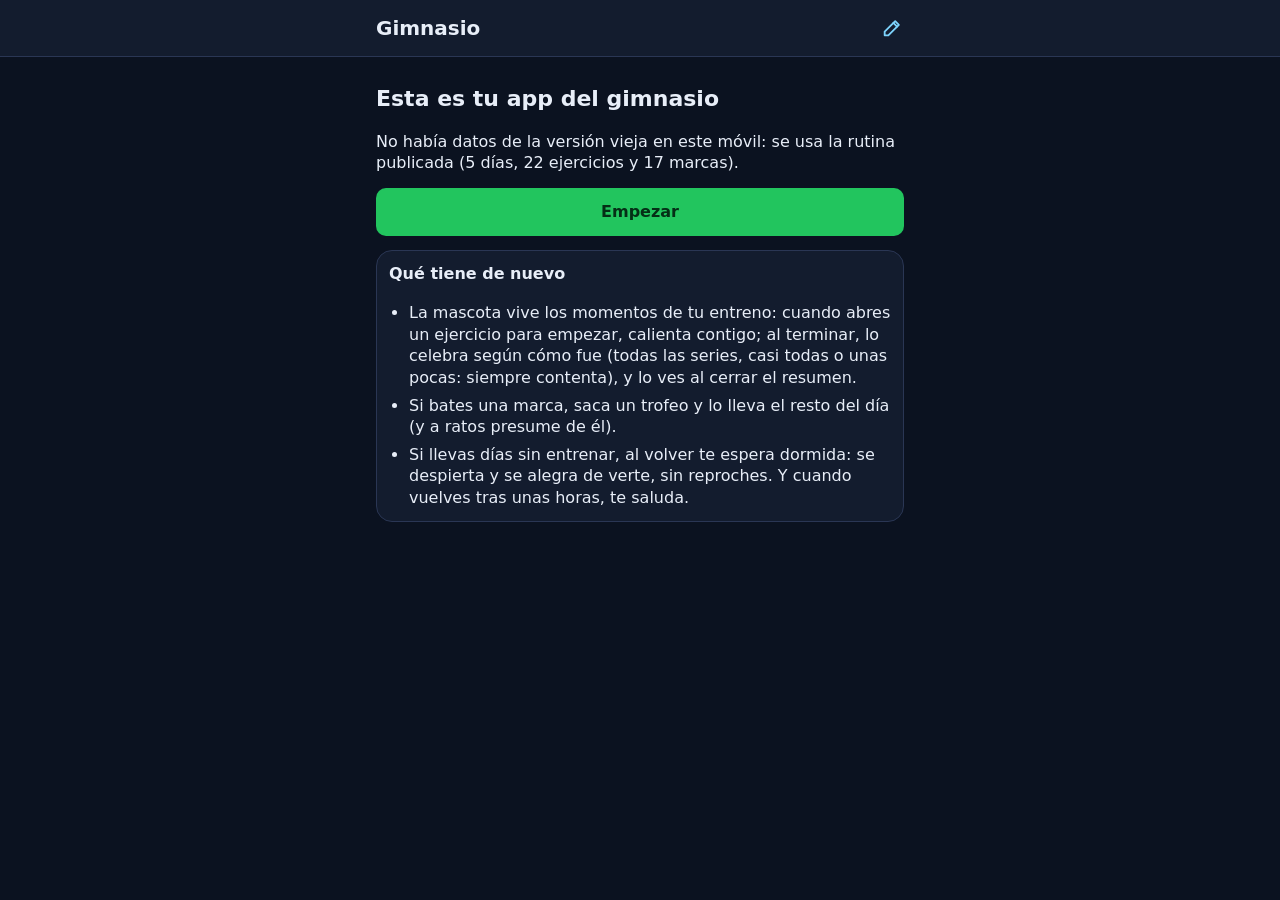
==== index.html @ 32656c00 "1.3.5: los momentos de la sesión, con la mascota (D-135, la 3) Al abrir un ejercicio sin sesión en m" ====
<!doctype html>
<html lang="es">
<head>
  <meta charset="utf-8">
  <meta name="viewport" content="width=device-width, initial-scale=1, viewport-fit=cover">
  <meta http-equiv="Content-Security-Policy" content="default-src 'self'; script-src 'self'; style-src 'self'; img-src 'self' https: data: blob:; media-src 'self' blob:; connect-src 'self' https://*.ts.net; worker-src 'self'; manifest-src 'self'; object-src 'none'; base-uri 'none'; form-action 'none'">
  <meta name="color-scheme" content="light dark">
  <meta name="theme-color" content="#ffffff" media="(prefers-color-scheme: light)">
  <meta name="theme-color" content="#131c2e" media="(prefers-color-scheme: dark)">
  <meta name="description" content="App del gimnasio: apunta series, descansos y marcas.">
  <!-- La misma versión que js/version.js y sw.js: si el HTML y el JavaScript no coinciden, la app no arranca a medias. -->
  <meta name="gym-beta-version" content="1.3.5">
  <link rel="manifest" href="./manifest.json">
  <link rel="icon" href="./icon.svg" type="image/svg+xml">
  <link rel="apple-touch-icon" href="./icon.svg">
  <!-- «?1»: el service worker de la app vieja guardó «styles.css» a secas; la primera vez que se abre esta, aún puede
       mandar él y, con otra dirección, no le da la hoja vieja. No hay que cambiarlo en cada versión. -->
  <link rel="stylesheet" href="./styles.css?1">
  <title>Gym</title>
</head>
<body class="arrancando">
  <header class="cabecera" id="cabecera">
    <div class="cabecera-fila">
      <p class="marca"><span class="marca-nombre">Gimnasio</span></p>
      <!-- El lápiz: apuntar un fallo o una idea desde cualquier pantalla (antes, «BETA»; el id se queda). -->
      <button type="button" class="boton-apuntar" id="boton-beta" aria-label="Apuntar un fallo o una idea" title="Apuntar un fallo o una idea">
        <svg class="icono" viewBox="0 0 24 24" width="22" height="22" fill="none" stroke="currentColor" stroke-width="2" stroke-linecap="round" stroke-linejoin="round" aria-hidden="true" focusable="false"><path d="M4 20h4L19.5 8.5l-4-4L4 16z"/><path d="M13.5 6.5l4 4"/></svg>
      </button>
    </div>
    <div class="fila-dias" id="fila-dias" role="group" aria-label="Días de la rutina" hidden></div>
  </header>

  <main id="pantalla" class="pantalla" tabindex="-1">
    <p class="cargando">Cargando…</p>
  </main>

  <div id="barra-descanso" class="barra-descanso" role="region" aria-label="Descanso" hidden></div>
  <div id="avisos" class="avisos" aria-live="polite"></div>

  <nav id="nav" class="nav" aria-label="Secciones">
    <button type="button" class="nav-boton" data-accion="ir-entreno">
      <svg class="icono" viewBox="0 0 24 24" width="24" height="24" fill="none" stroke="currentColor" stroke-width="2" stroke-linecap="round" stroke-linejoin="round" aria-hidden="true" focusable="false"><path d="M6.5 7.5v9"/><path d="M17.5 7.5v9"/><path d="M3.5 10v4"/><path d="M20.5 10v4"/><path d="M6.5 12h11"/></svg>
      <span>Entreno</span>
    </button>
    <button type="button" class="nav-boton" data-accion="ir-historial">
      <svg class="icono" viewBox="0 0 24 24" width="24" height="24" fill="none" stroke="currentColor" stroke-width="2" stroke-linecap="round" stroke-linejoin="round" aria-hidden="true" focusable="false"><path d="M4 19.5h16"/><path d="M5.5 15.5l4-5 3.5 3 5.5-7"/></svg>
      <span>Historial</span>
    </button>
    <button type="button" class="nav-boton" data-accion="ir-rutina">
      <svg class="icono" viewBox="0 0 24 24" width="24" height="24" fill="none" stroke="currentColor" stroke-width="2" stroke-linecap="round" stroke-linejoin="round" aria-hidden="true" focusable="false"><path d="M4 5.5h16v14H4z"/><path d="M4 10h16"/><path d="M8.5 3v4"/><path d="M15.5 3v4"/></svg>
      <span>Rutina</span>
    </button>
    <button type="button" class="nav-boton" data-accion="ir-ajustes">
      <svg class="icono" viewBox="0 0 24 24" width="24" height="24" fill="none" stroke="currentColor" stroke-width="2" stroke-linecap="round" stroke-linejoin="round" aria-hidden="true" focusable="false"><path d="M4 7h9"/><path d="M17 7h3"/><path d="M4 17h3"/><path d="M11 17h9"/><path d="M15 4.5v5"/><path d="M9 14.5v5"/></svg>
      <span>Ajustes</span>
    </button>
  </nav>

  <div id="capa-fin" class="capa-fin" role="status" hidden></div>
  <div id="anuncios" class="solo-lector" aria-live="polite"></div>
  <noscript><p class="noscript">La app necesita JavaScript.</p></noscript>

  <script src="./js/vigia.js"></script>
  <script type="module" src="./js/app.js"></script>
</body>
</html>
---- styles.css ----
/* Gym Beta · estilos. Tokens con light-dark(): sin data-tema sigue al móvil; app.js fija data-tema con el tema
   que resulta (claro u oscuro). Contrastes medidos con la fórmula WCAG (ver la especificación). */

:root {
  color-scheme: light dark;
  --fondo: light-dark(#f5f7fb, #0b1220);
  --superficie: light-dark(#ffffff, #131c2e);
  --superficie-2: light-dark(#eef2f8, #1b2640);
  --borde: light-dark(#d5dce8, #2a3654);
  --borde-campo: light-dark(#7b879b, #6b7a99);
  --texto: light-dark(#0f172a, #e8eef8);
  --texto-2: light-dark(#475569, #a9b6ca);
  --acento: light-dark(#15803d, #22c55e);
  --sobre-acento: light-dark(#ffffff, #052e16);
  --acento-texto: light-dark(#15803d, #4ade80);
  --info: light-dark(#0369a1, #7dd3fc);
  --seleccion: light-dark(#dbeafe, #1d3b5c);
  --cuenta: light-dark(#b45309, #fbbf24);
  --aviso-fondo: light-dark(#fef3c7, #3a2a07);
  --aviso-texto: light-dark(#78350f, #fde68a);
  --peligro: light-dark(#b91c1c, #f87171);
  --peligro-fondo: light-dark(#fee2e2, #3b1219);
  --peligro-zona-texto: light-dark(#991b1b, #fecaca);
  --peligro-solido: #b91c1c;
  --hecho: light-dark(#166534, #86efac);
  --hecho-fondo: light-dark(#dcfce7, #10291b);
  --fin-fondo: #22c55e;
  --fin-texto: #052e16;
  --grafica-serie: light-dark(#2a78d6, #3987e5);
  --grafica-rejilla: light-dark(#e3e8f0, #26324a);
  --tostada-fondo: light-dark(#1e293b, #e8eef8);
  --tostada-texto: light-dark(#f8fafc, #0f172a);
  --tostada-accion: light-dark(#86efac, #166534);
  --alto-nav: 64px;
  --alto-barra: 66px;
  --alto-cabecera: 112px;
  --margen: 16px;
  --sombra: none;
}

[data-tema="claro"] { color-scheme: light; --sombra: 0 1px 2px rgb(15 23 42 / .08); }
[data-tema="oscuro"] { color-scheme: dark; }

*, *::before, *::after { box-sizing: border-box; }
[hidden] { display: none !important; }

html { -webkit-text-size-adjust: 100%; text-size-adjust: 100%; }

body {
  margin: 0;
  min-height: 100dvh;
  background: var(--fondo);
  color: var(--texto);
  font: 16px/1.35 system-ui, -apple-system, "Segoe UI", Roboto, "Noto Sans", sans-serif;
  padding-bottom: calc(var(--alto-nav) + env(safe-area-inset-bottom) + 24px);
  -webkit-tap-highlight-color: transparent;
}
body.con-descanso { padding-bottom: calc(var(--alto-nav) + var(--alto-barra) + env(safe-area-inset-bottom) + 24px); }
body.con-hoja { overflow: hidden; }
body.arrancando { padding-bottom: 24px; }
body.arrancando .nav, body.arrancando .fila-dias { display: none; }

button, input, textarea, select { font: inherit; color: inherit; }
button { cursor: pointer; touch-action: manipulation; }
:focus-visible { outline: 3px solid var(--info); outline-offset: 2px; }
.icono { flex: none; }
a { color: var(--info); }

.solo-lector {
  position: absolute; width: 1px; height: 1px; overflow: hidden;
  clip: rect(0 0 0 0); clip-path: inset(50%); white-space: nowrap;
}
.oculto { display: none; }

/* --- Cabecera --- */

.cabecera {
  position: sticky; top: 0; z-index: 20;
  background: var(--superficie);
  border-bottom: 1px solid var(--borde);
  padding-top: env(safe-area-inset-top);
}
.cabecera-fila {
  height: 56px; max-width: 560px; margin: 0 auto; padding: 0 var(--margen);
  display: flex; align-items: center; justify-content: space-between; gap: 8px;
}
.marca { margin: 0; display: flex; align-items: center; gap: 8px; font-size: 20px; font-weight: 700; min-width: 0; }
/* El lápiz de arriba (antes, «BETA»): apuntar un fallo o una idea desde cualquier pantalla. Se ve pequeño, pero se
   toca en 48 × 48 px, pegado al borde derecho como iba el enlace a la versión vieja. */
.boton-apuntar {
  display: inline-flex; align-items: center; justify-content: center; flex: none; width: 48px; height: 48px; margin-right: -12px;
  padding: 0; border: 0; border-radius: 12px; background: none; color: var(--info); cursor: pointer;
}
.fila-dias {
  height: 56px; max-width: 560px; margin: 0 auto; padding: 4px var(--margen);
  display: flex; gap: 8px; overflow-x: auto; overscroll-behavior-x: contain;
  scroll-snap-type: x proximity; scrollbar-width: none;
}
.fila-dias::-webkit-scrollbar { display: none; }
.pestana {
  position: relative; flex: 1 0 auto; min-width: 64px; max-width: 132px; height: 48px; padding: 0 10px;
  scroll-snap-align: center;
  display: flex; flex-direction: column; align-items: center; justify-content: center; gap: 1px;
  border: 2px solid transparent; border-radius: 10px; background: var(--superficie-2); color: var(--texto);
}
.pestana-dia { font-size: 12px; font-weight: 600; color: var(--texto-2); line-height: 1.1; }
.pestana.es-hoy .pestana-dia { color: var(--hecho); font-weight: 800; }
.pestana-titulo { font-size: 14px; font-weight: 700; line-height: 1.2; max-width: 100%; overflow: hidden; text-overflow: ellipsis; white-space: nowrap; }
.pestana.elegida { background: var(--seleccion); border-color: var(--info); }
.pestana-punto { position: absolute; top: 5px; right: 6px; width: 8px; height: 8px; border-radius: 50%; background: var(--acento); }

/* --- Pantalla --- */

.pantalla { display: block; max-width: 560px; margin: 0 auto; padding: 12px var(--margen) 16px; outline: none; }
.cargando { color: var(--texto-2); }
.noscript { max-width: 560px; margin: 16px auto; padding: 0 16px; }
.titulo-pantalla { font-size: 22px; font-weight: 700; margin: 8px 0 4px; line-height: 1.25; overflow-wrap: anywhere; }
.subtitulo-pantalla { margin: 0 0 12px; color: var(--texto-2); font-size: 14px; }
.ayuda { margin: 0; font-size: 13px; color: var(--texto-2); }
.estado-bien { display: inline-flex; align-items: center; gap: 4px; color: var(--hecho); font-weight: 600; }
.linea-dato { margin: 0; font-size: 15px; }
.aviso-texto-fuerte { color: var(--aviso-texto); background: var(--aviso-fondo); padding: 8px 10px; border-radius: 10px; }

@media (max-width: 379px) {
  :root { --margen: 12px; }
}

/* --- Botones --- */

.boton {
  display: inline-flex; align-items: center; justify-content: center; gap: 8px;
  min-height: 48px; padding: 0 16px; border-radius: 10px; border: 1px solid transparent;
  font-weight: 700; text-align: center; line-height: 1.2; text-decoration: none;
}
.boton-principal { background: var(--acento); color: var(--sobre-acento); }
.boton-secundario { background: var(--superficie-2); color: var(--texto); border-color: var(--borde-campo); }
.boton-peligro { background: var(--peligro-solido); color: #ffffff; }
.boton-peligro-suave { background: transparent; color: var(--peligro); border-color: var(--peligro); }
.boton-ancho { width: 100%; }
.boton-corto { padding: 0 14px; }
.boton:disabled, .boton-icono:disabled, .boton-barra:disabled, .fila:disabled { opacity: .5; cursor: not-allowed; }
.boton-icono {
  width: 48px; height: 48px; flex: none; display: inline-grid; place-items: center; padding: 0;
  border: 0; border-radius: 10px; background: transparent; color: var(--texto);
}
.enlace-boton {
  display: inline-flex; align-items: center; gap: 6px; min-height: 48px; padding: 0 8px;
  background: none; border: 0; border-radius: 10px; color: var(--info); font-weight: 600; text-decoration: none;
}
.enlace-peligro { color: var(--peligro); }
.boton-volver {
  display: inline-flex; align-items: center; gap: 6px; min-height: 48px; padding: 0 8px; margin-left: -8px;
  background: none; border: 0; border-radius: 10px; color: var(--info); font-weight: 600;
}
.separador { height: 1px; background: var(--borde); margin: 8px 0; }

/* --- Banners y tarjetas --- */

.banners { display: flex; flex-direction: column; gap: 8px; margin-bottom: 8px; }
.banner {
  background: var(--superficie); border: 1px solid var(--borde); border-radius: 16px; padding: 12px;
  box-shadow: var(--sombra);
}
.banner-fila { display: flex; gap: 8px; align-items: flex-start; }
.banner-icono { margin-top: 1px; color: var(--info); }
.banner-texto { margin: 0; font-weight: 600; }
.banner-botones { display: flex; flex-wrap: wrap; gap: 8px; margin-top: 10px; }
.banner-botones .boton { flex: 1 1 auto; }
.banner-aviso { background: var(--aviso-fondo); color: var(--aviso-texto); border-color: transparent; }
.banner-aviso .banner-icono { color: var(--aviso-texto); }
.banner-aviso .boton-secundario { background: transparent; color: var(--aviso-texto); border-color: currentColor; }
.banner-hecho { background: var(--hecho-fondo); color: var(--hecho); border-color: transparent; }
.banner-hecho .banner-icono { color: var(--hecho); }
.banner-hecho .boton-secundario { background: transparent; color: var(--hecho); border-color: currentColor; }

.tarjeta {
  background: var(--superficie); border: 1px solid var(--borde); border-radius: 16px; padding: 12px;
  box-shadow: var(--sombra); margin-bottom: 16px;
}
.tarjeta-titulo { font-size: 16px; font-weight: 700; margin: 0 0 8px; }
.tarjeta-destacada {
  background: var(--hecho-fondo); color: var(--hecho); border-radius: 16px; padding: 12px; margin: 8px 0;
  display: flex; flex-direction: column; gap: 8px;
}
.tarjeta-destacada-texto { margin: 0; font-weight: 700; font-size: 17px; }
.vacio { background: var(--superficie); border: 1px dashed var(--borde-campo); border-radius: 16px; padding: 16px; display: flex; flex-direction: column; gap: 12px; }
.vacio p { margin: 0; color: var(--texto-2); }

/* --- Entreno --- */

.resumen-dia { margin-bottom: 4px; }
.titulo-dia { font-size: 22px; font-weight: 700; margin: 4px 0 0; line-height: 1.25; overflow-wrap: anywhere; }
.titulo-dia-fila { display: flex; align-items: center; justify-content: space-between; gap: 8px; }
.enlace-corto { flex: none; font-size: 14px; }
.linea-dia-fija { margin: 0; color: var(--texto-2); font-size: 15px; }
.linea-dia {
  display: flex; align-items: center; justify-content: space-between; gap: 8px; width: 100%; min-height: 48px;
  padding: 0; background: none; border: 0; color: var(--texto-2); font-size: 15px; text-align: left;
}
.linea-dia .icono { color: var(--info); }
.linea-dia-texto { min-width: 0; }
.progreso { height: 6px; border-radius: 3px; background: var(--superficie-2); overflow: hidden; margin-bottom: 8px; }
.progreso-barra { display: block; height: 100%; width: 0; background: var(--acento); border-radius: 3px; }
.ayuda-serie {
  display: flex; gap: 8px; align-items: flex-start; margin: 0 0 8px; padding: 10px 12px; border-radius: 12px;
  background: var(--seleccion); color: var(--texto); font-size: 14px;
}
.ayuda-serie .icono { color: var(--info); }

.lista-ej { list-style: none; margin: 0; padding: 0; display: flex; flex-direction: column; gap: 8px; }
.ej {
  background: var(--superficie); border: 1px solid var(--borde); border-radius: 16px; box-shadow: var(--sombra);
  scroll-margin-top: calc(var(--alto-cabecera-real, var(--alto-cabecera)) + 8px);
  scroll-margin-bottom: calc(var(--alto-nav) + var(--alto-barra) + 16px);
}
.ej.abierto { border: 2px solid var(--info); }
/* Superset (D-120) en Entreno: los dos, en la misma tarjeta, siempre (en reposo o haciéndolos): el replegado
   como una fila normal y el que se está haciendo, con sus controles, dentro de la misma tarjeta, uno debajo
   del otro y el descanso corto como separador. Así nunca se ve como dos ejercicios sueltos. */
.ej-superset-etiqueta {
  margin: 0; padding: 8px 12px 0; display: flex; align-items: center; gap: 4px;
  font-size: 12px; font-weight: 700; color: var(--info); text-transform: uppercase; letter-spacing: .02em;
}
.ej-superset-etiqueta .icono { flex: none; }
.ej-superset-separador {
  margin: 0; padding: 2px 12px; display: flex; align-items: center; gap: 8px;
  font-size: 12px; font-weight: 600; color: var(--texto-2); white-space: nowrap;
}
.ej-superset-separador::before, .ej-superset-separador::after { content: ""; flex: 1; height: 1px; background: var(--borde); }
/* Entre los enlaces de abajo (Editar…) del que esté abierto y el separador del superset no van dos rayas: la
   de los enlaces se quita (la del separador ya marca el corte). */
.ej-superset-miembro .ej-enlaces { border-top: 0; padding-top: 0; }
.ej-fila {
  display: flex; align-items: center; gap: 12px; width: 100%; min-height: 72px; padding: 8px 12px 8px 8px;
  background: none; border: 0; border-radius: 16px; text-align: left;
}
.ej-textos { flex: 1; min-width: 0; display: flex; flex-direction: column; gap: 2px; }
.ej-nombre {
  font-size: 16px; font-weight: 600; line-height: 1.25; overflow-wrap: anywhere;
  display: -webkit-box; -webkit-box-orient: vertical; -webkit-line-clamp: 2; line-clamp: 2; overflow: hidden;
}
.ej-nombre-completo { display: block; -webkit-line-clamp: unset; line-clamp: none; overflow: visible; }
.ej-datos { font-size: 14px; color: var(--texto-2); overflow-wrap: anywhere; }
.dato-icono { display: inline-flex; align-items: center; gap: 3px; white-space: nowrap; }
.dato-icono .icono { flex: none; opacity: .9; }
.ej-estado {
  flex: none; min-width: 44px; display: inline-flex; align-items: center; justify-content: flex-end; gap: 2px;
  font-size: 14px; font-weight: 700; color: var(--texto-2); font-variant-numeric: tabular-nums;
}
.ej-estado-hecho { color: var(--hecho); }
.ej-estado-despues { color: var(--cuenta); }
.ej.hecho:not(.abierto) .ej-datos { color: var(--hecho); }

.ej-cabecera { display: flex; align-items: flex-start; gap: 10px; padding: 8px 10px 0 8px; }
.ej-foto { flex: none; padding: 0; border: 0; background: none; border-radius: 12px; display: block; }
.ej-cabecera-texto {
  flex: 1; min-width: 0; min-height: 72px; padding: 2px 0; display: flex; flex-direction: column; justify-content: center; gap: 2px;
  background: none; border: 0; text-align: left; border-radius: 10px;
}
.ej-cabecera .ej-estado { min-height: 48px; }
.ej-cuerpo { padding: 8px 8px 8px; display: flex; flex-direction: column; gap: 10px; }
.ej-notas { margin: 0; display: flex; gap: 6px; align-items: flex-start; font-size: 14px; color: var(--texto); background: var(--superficie-2); padding: 8px 10px; border-radius: 10px; }
.ej-notas .icono { color: var(--texto-2); margin-top: 1px; }
.ultima-vez { margin: 0; font-size: 14px; color: var(--texto-2); padding: 0 2px; font-variant-numeric: tabular-nums; }
.sugerencia { background: var(--seleccion); border-radius: 12px; padding: 8px 8px 8px 12px; }
.sugerencia-fila { display: flex; align-items: center; justify-content: space-between; gap: 8px; }
.sugerencia-texto { margin: 0; font-weight: 700; }
.sugerencia-porque { margin: 2px 0 0; font-size: 13px; color: var(--texto); }
.series-hechas { display: flex; flex-wrap: wrap; gap: 8px; }
.pastilla-serie {
  min-height: 48px; padding: 0 14px 0 10px; display: inline-flex; align-items: center; gap: 4px;
  border: 1px solid var(--borde-campo); border-radius: 999px; background: var(--superficie-2);
  font-weight: 700; font-variant-numeric: tabular-nums;
}
.pastilla-serie .icono { color: var(--hecho); }
.serie-actual { display: flex; flex-direction: column; gap: 8px; }
.serie-cabecera { display: flex; align-items: center; justify-content: space-between; gap: 8px; }
.serie-numero { margin: 0; font-size: 14px; font-weight: 600; padding: 0 2px; }
.boton-descanso { min-height: 48px; padding: 0 12px; gap: 6px; font-size: 14px; font-variant-numeric: tabular-nums; }
/* Peso y repeticiones lado a lado también a 360 px (así el ✓ queda más arriba); solo por debajo de 340 px, uno sobre otro. */
.controles { display: grid; grid-template-columns: repeat(auto-fit, minmax(150px, 1fr)); gap: 8px 8px; }
.controles-hoja { gap: 12px; }
.control { display: flex; flex-direction: column; gap: 4px; min-width: 0; }
.control-rotulo { font-size: 14px; font-weight: 600; color: var(--texto-2); }
.control-fila { display: flex; align-items: stretch; gap: 4px; }
.boton-paso {
  flex: none; width: 48px; height: 56px; padding: 0; display: grid; place-items: center;
  border: 1px solid var(--borde-campo); border-radius: 10px; background: var(--superficie-2); color: var(--texto);
  font-weight: 700; font-size: 14px; white-space: nowrap;
}
.boton-paso-texto { width: 60px; font-size: 14px; }
.formulario .control-rotulo { color: var(--texto); font-weight: 700; }
.control-valor {
  flex: 1; min-width: 50px; height: 56px; display: flex; flex-direction: column; align-items: center; justify-content: center;
  border: 1px solid var(--borde-campo); border-radius: 10px; background: var(--superficie); overflow: hidden; cursor: text;
}
.control-valor:focus-within { outline: 3px solid var(--info); outline-offset: 1px; }
.control-campo {
  width: 100%; height: 30px; padding: 0 2px; border: 0; background: transparent; outline: none;
  font-size: 24px; font-weight: 700; text-align: center; font-variant-numeric: tabular-nums;
}
.control-unidad { font-size: 12px; color: var(--texto-2); line-height: 1; }
.control-valor:has(.falta) { border-color: var(--cuenta); border-width: 2px; }
.control-valor:has([aria-invalid="true"]) { border-color: var(--peligro); border-width: 2px; }
.control-error { margin: 0; font-size: 13px; color: var(--peligro); font-weight: 600; }
.control-error:empty { display: none; }
.control-aviso { color: var(--cuenta); }
.boton-hecha {
  width: 100%; min-height: 56px; font-size: 17px; background: var(--acento); color: var(--sobre-acento);
  scroll-margin-top: calc(var(--alto-cabecera-real, var(--alto-cabecera)) + 8px);
  scroll-margin-bottom: calc(var(--alto-nav) + env(safe-area-inset-bottom) + 16px);
}
body.con-descanso .boton-hecha { scroll-margin-bottom: calc(var(--alto-nav) + var(--alto-barra) + env(safe-area-inset-bottom) + 16px); }
/* Recién marcada una serie: un momento sin poder tocarse (un doble toque no apunta dos), y se nota. */
.boton-hecha.recien { opacity: .55; pointer-events: none; }
.hecha-texto { font-variant-numeric: tabular-nums; }
/* Los enlaces, separados del ✓ (un toque un poco bajo no cae en «Hacer después»). */
.ej-enlaces { display: flex; flex-wrap: nowrap; gap: 0 8px; justify-content: space-between; margin-top: 12px; padding-top: 4px; border-top: 1px solid var(--borde); }
@media (max-width: 400px) {
  .control-fila { gap: 2px; }
  .control-campo { font-size: 21px; }
  .ej-enlaces .enlace-boton { padding: 0 4px; font-size: 14px; }
  .ej-enlaces .icono { display: none; }
}
@media (max-width: 339px) {
  .controles { grid-template-columns: 1fr; }
}
.final-lista { display: flex; flex-direction: column; align-items: center; gap: 8px; margin-top: 16px; }

/* --- Barra de descanso y capa --- */

/* Barra de descanso de una sola fila: la cuenta (con lo que toca debajo) y cuatro botones de 48 px. */
.barra-descanso {
  position: fixed; left: 0; right: 0; z-index: 25;
  bottom: calc(var(--alto-nav) + env(safe-area-inset-bottom));
  min-height: var(--alto-barra); padding: 8px var(--margen);
  background: var(--superficie); border-top: 1px solid var(--borde);
  box-shadow: 0 -4px 12px rgb(0 0 0 / .14);
}
.barra-descanso > * { max-width: 560px; margin-left: auto; margin-right: auto; }
.barra-fila { display: flex; align-items: center; gap: 10px; }
.barra-izq { flex: 1; min-width: 0; display: flex; flex-direction: column; gap: 2px; }
.barra-cuenta {
  font-size: 32px; font-weight: 700; line-height: 1;
  font-variant-numeric: tabular-nums; color: var(--cuenta); white-space: nowrap;
}
.barra-texto { font-size: 13px; line-height: 1.25; color: var(--texto-2); white-space: nowrap; overflow: hidden; text-overflow: ellipsis; display: block; }
.barra-texto-interior { display: inline-block; }
/* Si no cabe, como en un reproductor antiguo: una pausa, un paseo hasta el final en el sentido de la lectura
   (izquierda), otra pausa y, de vuelta al principio, un corte (no una vuelta hacia la derecha, que iría al
   revés de cómo se lee). Con «reducir movimiento» no se mueve: se queda en los puntos suspensivos de siempre. */
@media (prefers-reduced-motion: no-preference) {
  .barra-texto.con-marquesina { text-overflow: clip; }
  .barra-texto.con-marquesina .barra-texto-interior { animation: marquesina-barra 7s linear infinite; }
}
@keyframes marquesina-barra {
  0%, 14% { transform: translateX(0); }
  57% { transform: translateX(calc(-1 * var(--desborde, 0px))); }
  71% { transform: translateX(calc(-1 * var(--desborde, 0px))); }
  71.1% { transform: translateX(0); }
  100% { transform: translateX(0); }
}
.barra-pausa .barra-cuenta { color: var(--texto-2); }
.barra-final .barra-cuenta { font-size: 22px; line-height: 1.1; color: var(--hecho); }
.barra-final .barra-texto { color: var(--texto); font-weight: 600; }
.barra-botones { flex: none; display: flex; gap: 8px; }
.boton-barra {
  width: 48px; height: 48px; padding: 0; display: grid; place-items: center; border-radius: 10px; border: 1px solid var(--borde-campo);
  background: var(--superficie-2); color: var(--texto); font-weight: 700; font-size: 13px; white-space: nowrap; font-variant-numeric: tabular-nums;
}
.barra-icono { display: grid; place-items: center; }
@media (max-width: 339px) {
  .barra-botones { gap: 4px; }
  .boton-barra { width: 44px; }
}

.capa-fin {
  position: fixed; inset: 0; z-index: 70; padding: 24px;
  display: flex; flex-direction: column; align-items: center; justify-content: center; text-align: center;
  background: var(--fin-fondo); color: var(--fin-texto); cursor: pointer;
}
.capa-titulo { margin: 0; font-size: 40px; font-weight: 800; }
.capa-texto { margin: 8px 0 0; font-size: 20px; font-weight: 700; overflow-wrap: anywhere; }
/* Arriba, lejos del ✓ que queda debajo de la capa. */
.capa-pie { position: absolute; top: calc(env(safe-area-inset-top) + 24px); left: 0; right: 0; margin: 0; font-size: 16px; font-weight: 600; }
/* Al cerrarse sola se vuelve transparente, pero sigue recogiendo los toques un momento. */
.capa-fin.saliendo { opacity: 0; transition: opacity .25s; }
@media (prefers-reduced-motion: no-preference) {
  .capa-fin:not([hidden]) .capa-titulo { animation: latido .8s ease-in-out 3; }
}
@keyframes latido { 50% { transform: scale(1.08); } }

/* --- Navegación inferior --- */

.nav {
  position: fixed; left: 0; right: 0; bottom: 0; z-index: 30;
  height: calc(var(--alto-nav) + env(safe-area-inset-bottom)); padding-bottom: env(safe-area-inset-bottom);
  padding-left: max(0px, calc((100% - 560px) / 2)); padding-right: max(0px, calc((100% - 560px) / 2));
  display: grid; grid-template-columns: repeat(4, 1fr);
  background: var(--superficie); border-top: 1px solid var(--borde);
}
.nav-boton {
  display: flex; flex-direction: column; align-items: center; justify-content: center; gap: 2px;
  min-height: 48px; padding: 0; border: 0; background: none; color: var(--texto-2);
  font-size: 12.5px; font-weight: 600;
}
.nav-boton .icono { padding: 2px 14px; box-sizing: content-box; border-radius: 999px; }
.nav-boton[aria-current="page"] { color: var(--acento-texto); }
.nav-boton[aria-current="page"] .icono { background: var(--hecho-fondo); }

/* --- Avisos breves --- */

.avisos {
  position: fixed; left: 0; right: 0; z-index: 60; pointer-events: none;
  bottom: calc(var(--alto-nav) + env(safe-area-inset-bottom) + 8px);
  display: flex; justify-content: center; padding: 0 12px;
}
/* Con la barra de descanso a la vista, los avisos van arriba, bajo la cabecera: así el «Deshacer» no cae encima del
   ✓ ni de las filas que se tocan entre series. */
body.con-descanso .avisos { top: calc(var(--alto-cabecera-real, var(--alto-cabecera)) + 8px); bottom: auto; }
body.arrancando .avisos { bottom: 16px; }
body.con-hoja .avisos { top: calc(env(safe-area-inset-top) + 12px); bottom: auto; }
.aviso {
  pointer-events: auto; width: 100%; max-width: 536px; min-height: 48px; padding: 4px 4px 4px 16px;
  display: flex; align-items: center; gap: 8px; border-radius: 12px;
  background: var(--tostada-fondo); color: var(--tostada-texto); box-shadow: 0 6px 18px rgb(0 0 0 / .25);
}
.aviso-texto { margin: 0; flex: 1; padding: 8px 0; font-size: 15px; }
.aviso-accion {
  flex: none; min-height: 48px; padding: 0 14px; border: 0; border-radius: 10px; background: transparent;
  color: var(--tostada-accion); font-weight: 800; text-transform: none;
}
.aviso-cerrar { color: var(--tostada-texto); }
.aviso-error { background: light-dark(#7f1d1d, #fecaca); color: light-dark(#ffffff, #450a0a); }
.aviso-error .aviso-cerrar, .aviso-error .aviso-accion { color: inherit; }

/* --- Hojas --- */

.capa-hoja { position: fixed; inset: 0; z-index: 50; display: flex; flex-direction: column; justify-content: flex-end; }
.hoja-fondo { position: absolute; inset: 0; background: rgb(0 0 0 / .5); }
.hoja {
  position: relative; width: 100%; max-width: 560px; margin: 0 auto; max-height: 85dvh;
  display: flex; flex-direction: column;
  background: var(--superficie); color: var(--texto); border-radius: 24px 24px 0 0;
  padding-bottom: env(safe-area-inset-bottom); box-shadow: 0 -8px 24px rgb(0 0 0 / .25);
}
.hoja-alta { min-height: 60dvh; }
.hoja:focus { outline: none; }
.hoja-cabecera { display: flex; align-items: center; gap: 8px; padding: 8px 8px 0 20px; min-height: 60px; }
.hoja-titulo { flex: 1; margin: 0; font-size: 20px; font-weight: 700; line-height: 1.25; overflow-wrap: anywhere; }
.hoja-cuerpo { flex: 1 1 auto; overflow-y: auto; overscroll-behavior: contain; padding: 8px 20px 16px; }
.hoja-pie { display: flex; gap: 12px; justify-content: space-between; padding: 12px 20px 16px; border-top: 1px solid var(--borde); }
.hoja-pie .boton { flex: 1 1 0; min-width: 0; }
.hoja-texto { margin: 0 0 12px; font-size: 16px; }
.hoja-confirmar .hoja-cuerpo { padding-bottom: 8px; }

.tabla-tiempo { margin: 0 0 12px; }
.fila-tabla { display: flex; justify-content: space-between; gap: 12px; padding: 10px 0; border-bottom: 1px solid var(--borde); }
.fila-tabla dt { color: var(--texto); }
.fila-tabla dd { margin: 0; font-weight: 700; white-space: nowrap; font-variant-numeric: tabular-nums; }
.fila-total { border-bottom: 0; font-size: 18px; }
.fila-total dt { font-weight: 700; }

.resumen-titulo { margin: 0; font-size: 18px; font-weight: 700; }
.resumen-cifras { margin: 4px 0 12px; font-size: 16px; color: var(--texto-2); }
.resumen-marcas { background: var(--hecho-fondo); color: var(--hecho); border-radius: 12px; padding: 8px 12px; margin-bottom: 12px; }
.resumen-rotulo { margin: 0; font-weight: 700; }
.resumen-marcas ul { margin: 4px 0 0; padding-left: 20px; }
.imagen-grande { display: grid; place-items: center; margin-bottom: 8px; }
.mini.mini-200 { width: min(100%, 320px); height: auto; aspect-ratio: 1; font-size: 72px; }

.vista-previa { display: flex; flex-direction: column; gap: 8px; }
.vista-previa-linea { margin: 0; }
.vista-previa-linea.fuerte { font-weight: 700; }
.detalles summary { min-height: 48px; display: flex; align-items: center; cursor: pointer; color: var(--info); font-weight: 600; }
.lista-avisos { margin: 0 0 8px; padding-left: 20px; font-size: 14px; color: var(--texto-2); }
.lista-novedades { margin: 0; padding-left: 20px; display: flex; flex-direction: column; gap: 6px; }

/* --- Miniaturas --- */

.mini {
  position: relative; flex: none; display: grid; place-items: center; overflow: hidden;
  border-radius: 12px; color: #ffffff; font-weight: 700; line-height: 1;
}
.mini-48 { width: 48px; height: 48px; font-size: 20px; }
.mini-56 { width: 56px; height: 56px; font-size: 22px; }
.mini-72 { width: 72px; height: 72px; font-size: 28px; }
.mini-img { position: absolute; inset: 0; width: 100%; height: 100%; object-fit: contain; }
.mini.con-imagen { background: #ffffff; }
.mini.con-imagen .mini-inicial { visibility: hidden; }
[data-tema="oscuro"] .mini-img { filter: brightness(.88); }
.color-0 { background: #475569; }
.color-1 { background: #1d4ed8; }
.color-2 { background: #047857; }
.color-3 { background: #b45309; }
.color-4 { background: #6d28d9; }
.color-5 { background: #be123c; }
.color-6 { background: #0e7490; }
.color-7 { background: #4d7c0f; }

/* --- Listas de filas (Historial, Rutina, Ajustes) --- */

.lista-filas { list-style: none; margin: 0 0 16px; padding: 0; display: flex; flex-direction: column; gap: 8px; }
.fila {
  display: flex; align-items: center; gap: 12px; width: 100%; min-height: 64px; padding: 8px 12px;
  background: var(--superficie); border: 1px solid var(--borde); border-radius: 16px; box-shadow: var(--sombra);
  text-align: left; color: var(--texto);
}
.fila-textos { flex: 1; min-width: 0; display: flex; flex-direction: column; gap: 2px; }
.fila-titulo { font-weight: 600; overflow-wrap: anywhere; }
.fila-datos { font-size: 14px; color: var(--texto-2); overflow-wrap: anywhere; font-variant-numeric: tabular-nums; }
.fila-flecha { color: var(--texto-2); }
.fila-con-orden { display: flex; gap: 8px; align-items: center; }
.fila-con-orden .fila { flex: 1; min-width: 0; }
.botones-orden { display: flex; gap: 8px; flex: none; }
.botones-orden .boton-icono { background: var(--superficie-2); border: 1px solid var(--borde); }

/* Superset (D-120) en el editor de la rutina: una sola tarjeta con los dos, uno debajo del otro a toda la anchura
   de la tarjeta (dos columnas no se leían bien), y el descanso corto como separador entre ellos. Subir/bajar, a su
   derecha, como en las demás filas (desde la 1.1.0; antes iban debajo): la tarjeta queda tan ancha como una fila. */
.fila-superset-grupo { display: flex; gap: 8px; align-items: center; }
.fila-superset-grupo .fila-superset { flex: 1; min-width: 0; }
.fila-superset {
  display: flex; flex-direction: column;
  background: var(--seleccion); border: 1px solid var(--info); border-radius: 16px; overflow: hidden;
}
.fila-superset-etiqueta {
  margin: 0; padding: 8px 12px 0; display: flex; align-items: center; gap: 4px;
  font-size: 12px; font-weight: 700; color: var(--info); text-transform: uppercase; letter-spacing: .02em;
}
.fila-superset-etiqueta .icono { flex: none; }
.fila-superset-fila {
  display: flex; align-items: center; gap: 12px; width: 100%; min-height: 64px; padding: 8px 12px;
  background: none; border: 0; border-radius: 0; text-align: left; color: var(--texto);
}
.fila-superset-separador {
  margin: 0; padding: 2px 12px; display: flex; align-items: center; gap: 8px;
  font-size: 12px; font-weight: 600; color: var(--texto-2); white-space: nowrap;
}
.fila-superset-separador::before, .fila-superset-separador::after { content: ""; flex: 1; height: 1px; background: var(--borde); }
.fila-con-boton {
  display: flex; align-items: center; gap: 8px; padding: 8px 8px 8px 12px; min-height: 64px;
  background: var(--superficie); border: 1px solid var(--borde); border-radius: 16px;
}
.fila-estatica { background: var(--superficie); border: 1px solid var(--borde); border-radius: 16px; }
.fila-enlace {
  display: flex; flex-direction: column; gap: 2px; width: 100%; min-height: 64px; padding: 10px 12px;
  background: none; border: 0; border-radius: 16px; text-align: left; color: var(--texto);
}
.fila-simple { padding: 10px 2px; border-bottom: 1px solid var(--borde); font-size: 14px; }
.lista-simple { list-style: none; margin: 0 0 16px; padding: 0; }
.fila-biblioteca { min-height: 64px; }
.fila-biblioteca:disabled { opacity: 1; background: var(--superficie-2); }
.fila-biblioteca:disabled .fila-datos { color: var(--texto); font-weight: 600; }
.apunte-texto { font-weight: 400; white-space: pre-wrap; }

.selector { display: flex; gap: 8px; padding: 4px; margin: 4px 0 12px; background: var(--superficie-2); border-radius: 12px; }
.selector-opcion {
  flex: 1; min-height: 48px; padding: 0 8px; border: 0; border-radius: 9px; background: transparent;
  color: var(--texto); font-weight: 600;
}
.selector-opcion.activa { background: var(--superficie); color: var(--texto); box-shadow: 0 1px 3px rgb(0 0 0 / .18); outline: 2px solid var(--info); outline-offset: -2px; }
.selector-tipo { margin: 0; }
.selector-tipo .selector-opcion { font-size: 14px; }

/* --- Historial --- */

.cabecera-detalle { margin-bottom: 12px; }
.cabecera-detalle .titulo-pantalla { margin-top: 0; }
.tira { background: var(--superficie); border: 1px solid var(--borde); border-radius: 16px; padding: 10px 12px; margin-bottom: 12px; box-shadow: var(--sombra); }
.tira-titulo { margin: 0 0 6px; font-size: 14px; font-weight: 600; color: var(--texto-2); }
.tira-dias { list-style: none; display: grid; grid-template-columns: repeat(7, 1fr); gap: 4px; margin: 0; padding: 0; }
.tira-dia { display: flex; flex-direction: column; align-items: center; gap: 2px; padding: 4px 0; border-radius: 10px; }
.tira-letra { font-size: 13px; font-weight: 700; color: var(--texto-2); }
.tira-marca { width: 28px; height: 28px; border-radius: 50%; display: grid; place-items: center; background: var(--superficie-2); }
.tira-dia.hecho .tira-marca { background: var(--acento); color: var(--sobre-acento); }
.tira-dia.es-hoy .tira-letra { color: var(--acento-texto); }
.tira-dia.es-hoy { outline: 2px solid var(--info); outline-offset: -2px; }
.tira-racha { margin: 8px 0 0; font-size: 14px; font-weight: 600; }

.datos-fila { display: grid; grid-template-columns: repeat(auto-fit, minmax(100px, 1fr)); gap: 8px; margin-bottom: 12px; }
.dato {
  display: flex; flex-direction: column; gap: 2px; padding: 10px 12px; min-width: 0;
  background: var(--superficie); border: 1px solid var(--borde); border-radius: 16px; box-shadow: var(--sombra);
}
.dato-rotulo { font-size: 13px; color: var(--texto-2); font-weight: 600; }
.dato-valor { font-size: 22px; font-weight: 700; line-height: 1.2; overflow-wrap: anywhere; }
.dato-pie { font-size: 13px; color: var(--texto-2); }
.dato .boton { margin-top: 6px; align-self: stretch; }
@media (max-width: 379px) {
  .dato { padding: 8px 10px; }
  .dato-valor { font-size: 20px; }
}
.zona-borrar { margin-top: 24px; display: flex; flex-direction: column; gap: 12px; }
.seccion-titulo { font-size: 18px; font-weight: 700; margin: 16px 0 8px; }

.grafica-caja { display: flex; flex-direction: column; }
.grafica-detalle { margin: 0 0 4px; min-height: 1.4em; font-size: 14px; color: var(--texto-2); font-variant-numeric: tabular-nums; }
.grafica-detalle strong { color: var(--texto); }
.grafica { display: block; width: 100%; height: auto; overflow: visible; }
.grafica-rejilla { stroke: var(--grafica-rejilla); stroke-width: 1; }
.grafica-eje { fill: var(--texto-2); font-size: 13px; font-variant-numeric: tabular-nums; }
.grafica-linea { fill: none; stroke: var(--grafica-serie); stroke-width: 2; stroke-linecap: round; stroke-linejoin: round; }
.grafica-marca { fill: var(--grafica-serie); stroke: var(--superficie); stroke-width: 2; }
.grafica-zona { fill: transparent; }
.grafica-punto { cursor: pointer; outline: none; }
.grafica-punto.elegido .grafica-marca, .grafica-punto:focus-visible .grafica-marca { r: 6px; stroke-width: 3; }
.grafica-punto:focus-visible .grafica-zona { fill: var(--grafica-rejilla); fill-opacity: .5; }
.grafica-valor { fill: var(--texto); font-size: 13px; font-weight: 700; font-variant-numeric: tabular-nums; }

/* --- Rutina y formularios --- */

.formulario { display: flex; flex-direction: column; gap: 0; }
.campo { display: flex; flex-direction: column; gap: 6px; margin-bottom: 16px; }
.campo-rotulo { margin: 0; font-size: 14px; font-weight: 700; color: var(--texto); }
.campo-texto {
  width: 100%; min-height: 48px; padding: 10px 12px; border: 1px solid var(--borde-campo); border-radius: 10px;
  background: var(--superficie); color: var(--texto);
}
.campo-texto[aria-invalid="true"] { border: 2px solid var(--peligro); }
.campo-area { min-height: 88px; resize: vertical; line-height: 1.4; }
.campo-error { margin: 0; color: var(--peligro); font-size: 13px; font-weight: 600; }
.campo-error:empty { display: none; }
.chips { display: flex; flex-wrap: wrap; gap: 8px; margin-top: 8px; }
.chip {
  min-height: 48px; min-width: 56px; padding: 0 14px; border-radius: 999px; border: 1px solid var(--borde-campo);
  background: var(--superficie-2); color: var(--texto); font-weight: 600; font-variant-numeric: tabular-nums;
}
.semana { display: grid; grid-template-columns: repeat(7, minmax(48px, 1fr)); gap: 8px; }
/* En el móvil, en dos filas (L M X J / V S D): cada botón de 48 px o más. */
@media (max-width: 480px) {
  .semana { grid-template-columns: repeat(4, 1fr); }
}
.semana-dia {
  height: 48px; padding: 0; border: 1px solid var(--borde-campo); border-radius: 10px;
  background: var(--superficie-2); color: var(--texto); font-weight: 700;
}
.semana-dia.activo { background: var(--acento); color: var(--sobre-acento); border-color: var(--acento); }
.mas-opciones { margin-bottom: 16px; }
.mas-opciones summary { min-height: 48px; display: flex; align-items: center; color: var(--info); font-weight: 600; cursor: pointer; }
.nota-pie { margin-top: 4px; }
.solo-peso { display: flex; flex-direction: column; gap: 0; }
.solo-peso > .control { margin-bottom: 16px; }
.formulario > .control { margin-bottom: 16px; }
.crear-ejercicio { margin-top: 8px; }
.lista-biblioteca { margin-top: 4px; }

/* --- Ajustes --- */

.seccion {
  display: flex; flex-direction: column; gap: 8px; margin-bottom: 16px; padding: 12px 16px 16px;
  background: var(--superficie); border: 1px solid var(--borde); border-radius: 16px; box-shadow: var(--sombra);
}
.seccion > .seccion-titulo { margin: 4px 0 4px; }
.fila-interruptor {
  display: flex; align-items: center; justify-content: space-between; gap: 12px; min-height: 56px;
  border-bottom: 1px solid var(--borde);
}
.interruptor-texto { flex: 1; min-height: 56px; display: flex; flex-direction: column; justify-content: center; gap: 2px; cursor: pointer; }
.interruptor-rotulo { font-weight: 600; }
.interruptor {
  appearance: none; -webkit-appearance: none; position: relative; flex: none; width: 52px; height: 32px; margin: 0;
  border-radius: 999px; background: var(--borde-campo); cursor: pointer; transition: background .15s;
}
.interruptor::before {
  content: ""; position: absolute; top: 4px; left: 4px; width: 24px; height: 24px; border-radius: 50%;
  background: #ffffff; transition: transform .15s;
}
.interruptor:checked { background: var(--acento); }
.interruptor:checked::before { transform: translateX(20px); }
[data-tema="oscuro"] .interruptor:checked::before { background: var(--sobre-acento); }
.interruptor:disabled { opacity: .5; }
.estado-permiso { padding: 4px 0 8px; border-bottom: 1px solid var(--borde); }
.opciones { display: flex; flex-direction: column; gap: 8px; }
.opcion {
  display: flex; align-items: center; gap: 12px; min-height: 48px; padding: 0 12px; text-align: left;
  border: 1px solid var(--borde-campo); border-radius: 10px; background: var(--superficie); color: var(--texto);
}
.opcion-marca { flex: none; width: 20px; height: 20px; border-radius: 50%; border: 2px solid var(--borde-campo); }
.opcion.activa { border: 2px solid var(--info); background: var(--seleccion); font-weight: 700; }
.opcion.activa .opcion-marca { border: 6px solid var(--info); }
.copias-auto:empty { display: none; }
.copias-auto .lista-filas { margin-bottom: 8px; }
.zona-peligrosa { background: var(--peligro-fondo); border: 2px solid var(--peligro); }
.zona-peligrosa .seccion-titulo { color: var(--peligro-zona-texto); }
.zona-peligrosa .ayuda { color: var(--peligro-zona-texto); }
.zona-peligrosa .boton-peligro-suave { background: var(--superficie); }
.novedad + .novedad { margin-top: 16px; }

/* --- Arranque --- */

.pantalla-arranque { display: flex; flex-direction: column; gap: 14px; padding-top: 8px; }
.pantalla-arranque .tarjeta { margin-bottom: 0; }
.arranque-titulo { font-size: 20px; font-weight: 700; margin: 24px 0 0; }
.arranque-texto { margin: 0; font-size: 16px; }
.arranque-icono { margin: 8px 0 0; color: var(--peligro); }

/* --- Corregir series pasadas (F36), mover o copiar (F35) y cronómetro (F34) --- */

.ejercicio-sesion { padding-bottom: 10px; }
.fila-enlace-titulo { flex-direction: row; align-items: center; justify-content: space-between; min-height: 52px; padding-bottom: 4px; }
.series-pasadas { padding: 0 12px; }
.ayuda-corregir { margin-bottom: 8px; }
.botones-otro-dia { display: flex; flex-wrap: wrap; gap: 8px; margin: 4px 0 16px; }
.botones-otro-dia .boton { flex: 1 1 140px; }
.boton-crono { width: 100%; font-variant-numeric: tabular-nums; }
.boton-crono.en-marcha { border-color: var(--cuenta); color: var(--cuenta); border-width: 2px; }

/* --- Lo de la 0.2.0: borrar aparte en las hojas, permiso de avisos, casillas y pantallas de arranque --- */

/* Borrar o quitar, en las hojas, va al final del cuerpo y separado: lejos del botón principal del pie. */
.zona-borrar-hoja { margin-top: 24px; padding-top: 12px; border-top: 1px solid var(--borde); }
.fila-interruptor.sin-permiso .interruptor:checked { background: var(--borde-campo); }
.aviso-permiso { color: var(--aviso-texto); background: var(--aviso-fondo); padding: 8px 10px; border-radius: 10px; margin-bottom: 8px; }
.estado-permiso .boton { width: 100%; }
.casilla { display: flex; align-items: center; gap: 12px; min-height: 48px; font-weight: 600; cursor: pointer; }
.casilla-caja { flex: none; width: 24px; height: 24px; margin: 0; accent-color: var(--acento); }
.tarjeta-aviso { background: var(--aviso-fondo); color: var(--aviso-texto); border-color: transparent; }
.tarjeta-aviso .boton-secundario { background: transparent; color: var(--aviso-texto); border-color: currentColor; }
.pantalla-arranque .tarjeta { display: flex; flex-direction: column; gap: 10px; }

/* --- Lo de la 0.2.1: consejos si el aviso no llega con el móvil bloqueado (Ajustes → Descanso) --- */

.consejos-aviso { margin-top: 4px; border-top: 1px solid var(--borde); }
.consejos-aviso summary { gap: 8px; list-style: none; }
.consejos-aviso summary::-webkit-details-marker { display: none; }
/* La flecha apunta abajo con los consejos plegados y arriba con ellos a la vista. */
.consejos-flecha { display: inline-flex; margin-left: auto; transform: rotate(90deg); }
.consejos-aviso[open] .consejos-flecha { transform: rotate(-90deg); }
@media (prefers-reduced-motion: no-preference) {
  .consejos-flecha { transition: transform .15s; }
}
.lista-consejos { margin: 0 0 4px; padding-left: 20px; display: flex; flex-direction: column; gap: 8px; font-size: 14px; color: var(--texto-2); }

/* --- Lo de la 0.2.2: avisos desde el PC (Ajustes → Descanso) --- */

.avisos-pc { display: flex; flex-direction: column; gap: 8px; padding: 10px 0 12px; border-bottom: 1px solid var(--borde); }
.avisos-pc:empty { display: none; }
.avisos-pc > p { margin: 0; }
.botones-pc { display: flex; flex-wrap: wrap; gap: 8px; }
.botones-pc .boton { flex: 1 1 140px; }

/* --- Lo de la 0.2.3: copia en el PC (Ajustes → Copia de seguridad) --- */

.copia-pc { display: flex; flex-direction: column; gap: 8px; padding: 10px 0 12px; margin: 8px 0; border-top: 1px solid var(--borde); border-bottom: 1px solid var(--borde); }
.copia-pc:empty { display: none; }
.copia-pc > p { margin: 0; }

/* --- Lo de la 0.2.4: el brillo, dos luces que dan vueltas alrededor de lo elegido (prueba) --- */

/* Lo elegido conserva su borde fino y, separado por un hueco transparente (máscara: vale sobre cualquier fondo),
   lleva un aro de su misma forma por el que corren dos luces iguales, en el mismo sentido (el del reloj) y a media
   vuelta una de otra: se persiguen (0.2.6; en la 0.2.5 se cruzaban). Cada luz es una franja larga blanca crema, con
   la cabeza delante y una cola cian, azul y morada que se apaga; entre ellas, el aro queda oscuro. Cada vez que el aro
   aparece (al abrir el ejercicio y al marcar una serie, porque entonces se vuelve a pintar) dan una vuelta deprisa y
   luego siguen a su paso. El ejercicio abierto lo lleva siempre, con un resplandor suave detrás; los interruptores,
   las opciones y los selectores, una vez al elegirlos (clase «destello», que pone js/ui/brillo.js un momento). Con
   «reducir movimiento», las luces se quedan quietas. En el tema claro, el blanco no se vería: va en añil oscuro. */
@property --aro-giro { syntax: "<angle>"; inherits: false; initial-value: 0deg; }
:root {
  --aro-luz: light-dark(#34277f, #fff3e3);
  --aro-cian: #66ddff;
  --aro-azul: #7f7cff;
  --aro-morado: #a52cff;
  --aro-grosor: 2px;
  --aro-hueco: 3px;
  /* Una luz (se repite cada 180°, así que son dos): cola morada, cuerpo blanco y la cabeza delante (a más grados). */
  --aro-luces: transparent 0deg, var(--aro-morado) 12deg 18deg, var(--aro-azul) 26deg, var(--aro-cian) 34deg,
    var(--aro-luz) 46deg 100deg, transparent 124deg 180deg;
}
.ej.abierto { position: relative; border: 1px solid var(--borde-campo); --aro-radio: 16px; --aro-borde: 1px; }
.destello { position: relative; --aro-radio: 10px; --aro-borde: 1px; }
.interruptor.destello { --aro-radio: 999px; --aro-borde: 0px; }
.selector-opcion.destello { --aro-radio: 9px; --aro-borde: 0px; }
.opcion.activa.destello { --aro-borde: 2px; }
.ej.abierto::before, .ej.abierto::after, .destello::after {
  content: ""; position: absolute; pointer-events: none;
  inset: calc(-1 * (var(--aro-borde) + var(--aro-hueco) + var(--aro-grosor)));
  border-radius: calc(var(--aro-radio) + var(--aro-hueco) + var(--aro-grosor));
  background: repeating-conic-gradient(from var(--aro-giro), var(--aro-luces));
  /* Quietas (y con «reducir movimiento»): una arriba a la derecha y otra abajo a la izquierda. */
  --aro-giro: -60deg;
}
/* El aro: solo el borde de la caja, con la máscara (lo de dentro, transparente). */
.ej.abierto::before, .destello::after {
  padding: var(--aro-grosor);
  -webkit-mask: linear-gradient(#000 0 0) content-box, linear-gradient(#000 0 0);
  -webkit-mask-composite: xor;
  mask: linear-gradient(#000 0 0) content-box exclude, linear-gradient(#000 0 0);
}
/* El resplandor: las mismas luces, borrosas y detrás de la tarjeta (su fondo tapa el centro). */
.ej.abierto::after { z-index: -1; filter: blur(6px); opacity: .45; }
.destello::after { opacity: 0; }
/* Al aparecer, deprisa (2/3 de vuelta en 0,8 s, frenando hasta su paso) y luego una vuelta cada 4,5 s. */
@keyframes aro-entrada { from { --aro-giro: -240deg; } to { --aro-giro: 0deg; } }
@keyframes aro-giro { from { --aro-giro: 0deg; } to { --aro-giro: 360deg; } }
@keyframes aro-destello {
  0% { --aro-giro: -180deg; opacity: 0; }
  10%, 65% { opacity: 1; }
  100% { --aro-giro: 90deg; opacity: 0; }
}
@keyframes aro-quieto { 0%, 70% { opacity: 1; } 100% { opacity: 0; } }
@media (prefers-reduced-motion: no-preference) {
  .ej.abierto::before, .ej.abierto::after { animation: aro-entrada .8s cubic-bezier(.15, .6, .55, .88), aro-giro 4.5s linear .8s infinite; }
  .destello::after { animation: aro-destello .9s cubic-bezier(.2, .6, .4, 1); }
}
@media (prefers-reduced-motion: reduce) {
  .destello::after { animation: aro-quieto .9s linear; }
}

/* --- Lo de la 1.1.0: ordenar arrastrando y transiciones (D-122) --- */

/* Las filas que se ordenan arrastrando (Rutina, js/ui/arrastre.js): mantenerlas pulsadas no selecciona texto ni saca
   el menú del móvil, y la miniatura no se arrastra sola. */
.lista-orden > [data-orden] { -webkit-user-select: none; user-select: none; -webkit-touch-callout: none; }
.lista-orden img { -webkit-user-drag: none; }
.ayuda-orden { margin: -4px 0 8px; }
/* La levantada va encima de las demás, con sombra, y sigue al dedo; las demás se apartan deslizándose para dejarle
   hueco (con «reducir movimiento», al momento). */
.ordenando > .arrastrando, .ordenando > .volviendo { position: relative; z-index: 5; }
.arrastrando > .fila, .arrastrando > .fila-superset { box-shadow: 0 10px 24px rgb(0 0 0 / .28); }
@media (prefers-reduced-motion: no-preference) {
  .ordenando > [data-orden]:not(.arrastrando) { transition: transform .18s cubic-bezier(.2, 0, 0, 1); }
}

/* La capa de los «fantasmas» (js/ui/movimiento.js): lo que se veía de una tarjeta vuelta a pintar, que se desvanece
   encima de la nueva. Por encima de la pantalla y por debajo de la cabecera (20), la barra de descanso (25), la
   navegación (30), las hojas (50) y los avisos (60); no recoge toques. */
.capa-movimiento { position: fixed; inset: 0; z-index: 2; pointer-events: none; overflow: hidden; }
.capa-movimiento > .fantasma { position: absolute; margin: 0; overflow: hidden; }
/* Mientras una tarjeta se mueve es una capa propia, y el resplandor del aro (detrás, con z-index −1) quedaría encima de
   su fondo: se esconde esos 0,2 s (el aro, no). */
.ej.abierto.en-movimiento::after { opacity: 0; }

/* --- Lo de la 1.2.0: «Cancelar» y «Guardar» en Rutina (D-123) --- */

/* La barra de los cambios sin guardar: fija sobre la navegación (con un descanso en marcha, encima de su barra), en el
   color de los avisos. Mientras se ve, la página deja sitio debajo y los avisos breves salen por encima de ella. */
.barra-borrador {
  position: fixed; left: 0; right: 0; z-index: 24;
  bottom: calc(var(--alto-nav) + env(safe-area-inset-bottom));
  min-height: var(--alto-barra); padding: 8px var(--margen);
  background: var(--aviso-fondo); color: var(--aviso-texto); border-top: 1px solid var(--borde);
  box-shadow: 0 -4px 12px rgb(0 0 0 / .14);
}
.barra-borrador-fila { max-width: 560px; margin: 0 auto; display: flex; align-items: center; gap: 8px; }
.barra-borrador-texto { flex: 1; min-width: 0; margin: 0; font-size: 14px; font-weight: 700; line-height: 1.25; }
.barra-borrador .boton { flex: none; padding: 0 14px; }
.barra-borrador .boton-secundario { background: transparent; color: var(--aviso-texto); border-color: currentColor; }
body.con-descanso .barra-borrador { bottom: calc(var(--alto-nav) + var(--alto-barra) + env(safe-area-inset-bottom)); }
body.con-borrador { padding-bottom: calc(var(--alto-nav) + var(--alto-barra) + env(safe-area-inset-bottom) + 24px); }
body.con-borrador.con-descanso { padding-bottom: calc(var(--alto-nav) + 2 * var(--alto-barra) + env(safe-area-inset-bottom) + 24px); }
body.con-borrador:not(.con-descanso):not(.con-hoja) .avisos { bottom: calc(var(--alto-nav) + var(--alto-barra) + env(safe-area-inset-bottom) + 8px); }
/* En la lista de días, los que tienen algo sin guardar. */
.marca-sin-guardar { color: var(--cuenta); font-weight: 700; }
/* «Guardar · Descartar · Seguir editando»: los botones, uno debajo de otro. */
.hoja-elegir .hoja-pie { flex-direction: column; }
.hoja-elegir .hoja-pie .boton { flex: none; width: 100%; }
/* La beta (D-124): «BETA» junto al nombre, en el color de los avisos; es un enlace a la app normal. */
.marca-beta {
  display: inline-flex; align-items: center; flex: none; min-height: 36px; padding: 0 12px; border-radius: 999px;
  background: var(--aviso-fondo); color: var(--aviso-texto); font-size: 13px; font-weight: 800; letter-spacing: .06em; text-decoration: none;
}

/* La mascota (D-133, D-134): su lienzo, pequeño, va con ella encima del contenido y por debajo de la cabecera, las barras
   de abajo, las hojas y los avisos (lo que pasa por detrás de ellos se tapa). Encima de una tarjeta va pegado a la
   página («en-pagina»: al desplazarla, lo mueve el navegador, sin tirones); en la barra de abajo, a la pantalla. No
   recibe toques: los mira js/mascota/escenario.js. */
.mascota-capa { position: fixed; left: 0; top: 0; z-index: 15; pointer-events: none; will-change: transform; }
.mascota-capa.en-pagina { position: absolute; }
.mascota-capa[hidden] { display: none; }
/* Su página en Ajustes: el color de cada luz junto a su nombre */
.opcion-textos { display: flex; flex-direction: column; gap: 2px; min-width: 0; }
.muestra-luz { flex: none; width: 18px; height: 18px; border-radius: 50%; }
.luz-verde { background: #22c55e; box-shadow: 0 0 6px #22c55e; }
.luz-cian { background: #22d3ee; box-shadow: 0 0 6px #22d3ee; }
.luz-rosa { background: #f472b6; box-shadow: 0 0 6px #f472b6; }
.luz-ambar { background: #fbbf24; box-shadow: 0 0 6px #fbbf24; }
.luz-violeta { background: #a78bfa; box-shadow: 0 0 6px #a78bfa; }
/* En la app normal, si hay una beta más nueva (D-134): «BETA ›», un enlace a ella, con borde en vez de fondo. */
.marca-ir-beta { background: transparent; border: 1.5px solid currentColor; }
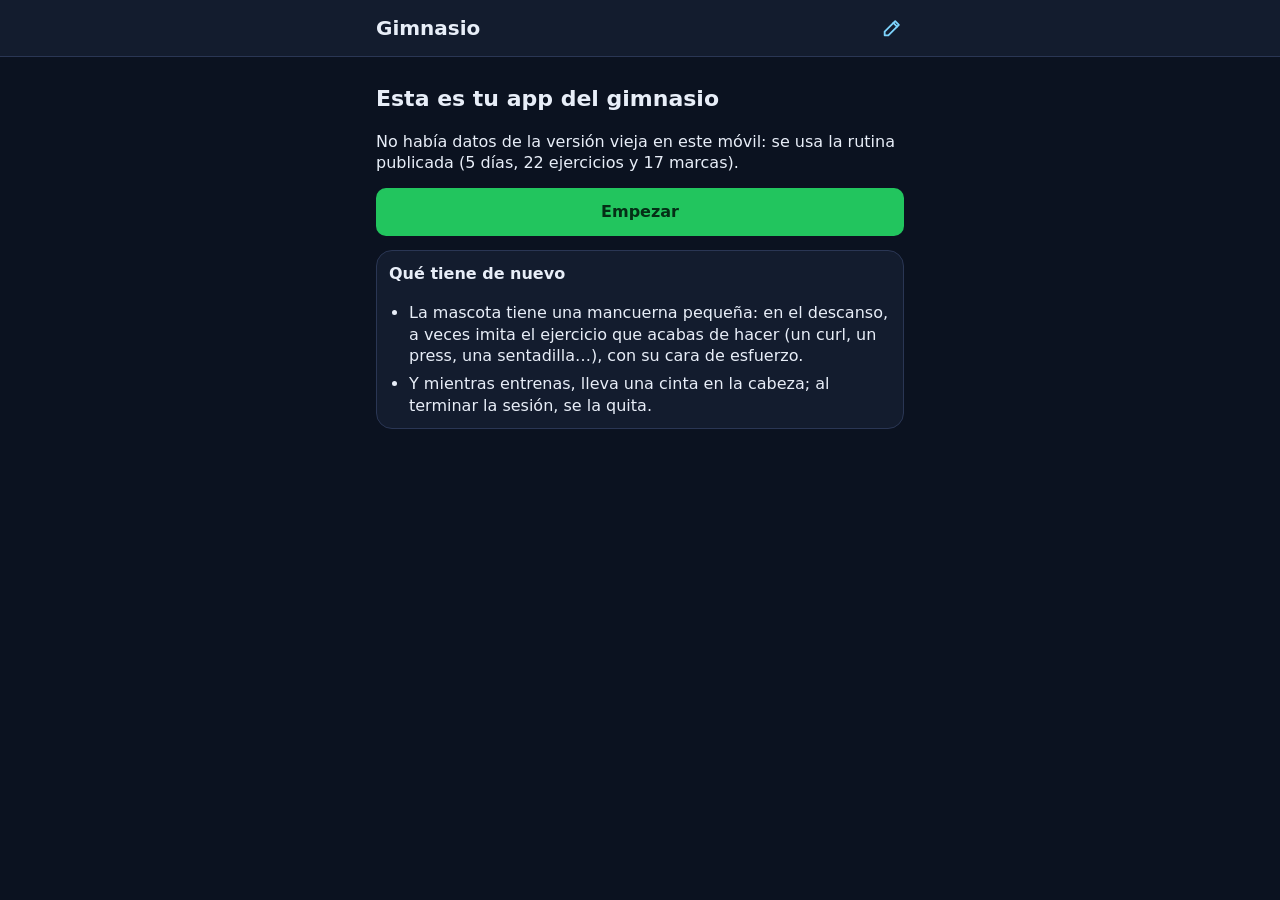
==== commit d92b0d95: "1.3.6: la mascota, con su mancuerna y su cinta (D-135, la 4) En el descanso, en más o menos 6 de cad" ====
--- a/index.html
+++ b/index.html
@@ -9,7 +9,7 @@
   <meta name="theme-color" content="#131c2e" media="(prefers-color-scheme: dark)">
   <meta name="description" content="App del gimnasio: apunta series, descansos y marcas.">
   <!-- La misma versión que js/version.js y sw.js: si el HTML y el JavaScript no coinciden, la app no arranca a medias. -->
-  <meta name="gym-beta-version" content="1.3.5">
+  <meta name="gym-beta-version" content="1.3.6">
   <link rel="manifest" href="./manifest.json">
   <link rel="icon" href="./icon.svg" type="image/svg+xml">
   <link rel="apple-touch-icon" href="./icon.svg">
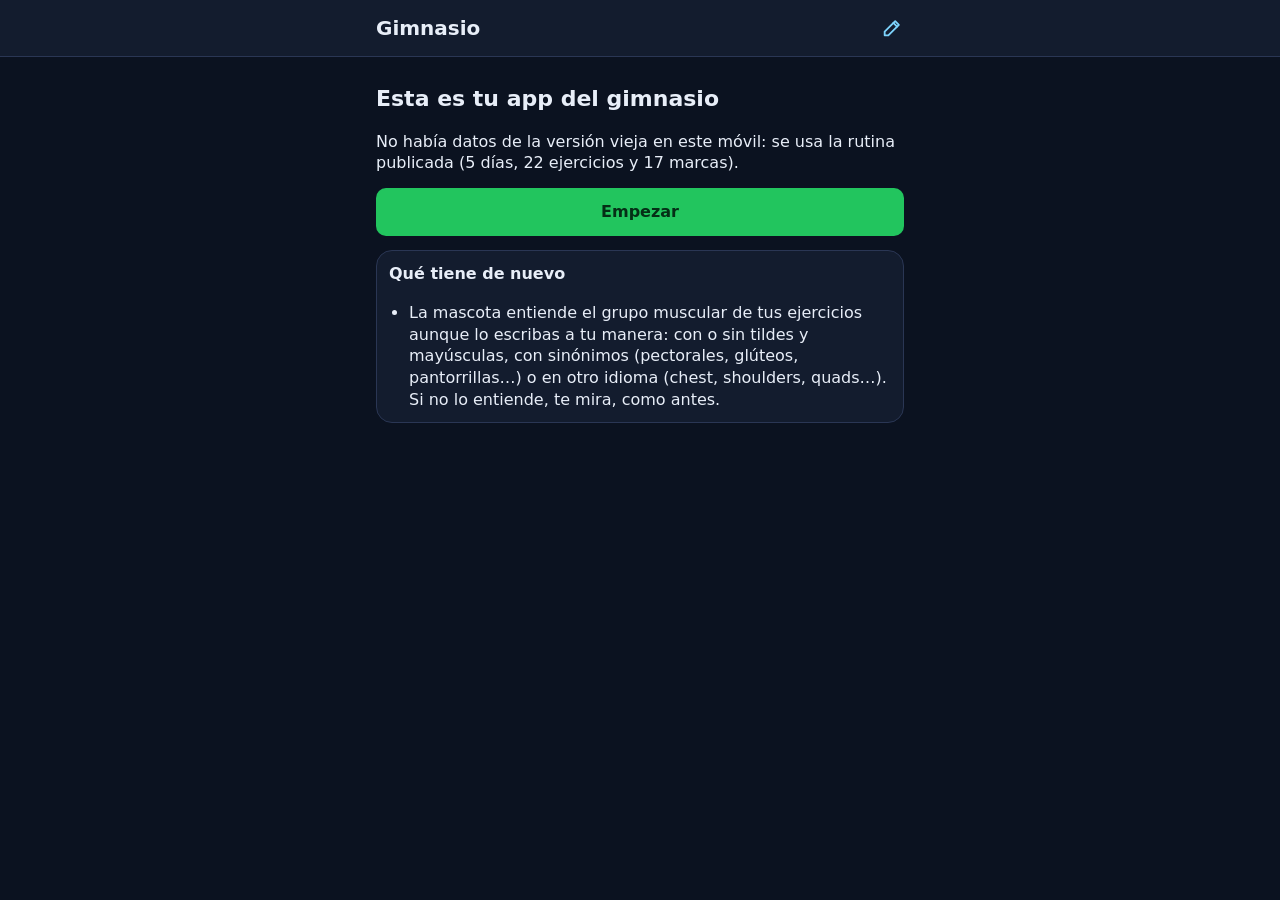
==== commit 681ace43: "1.3.7: la mascota entiende el grupo muscular como lo escribas (D-136) El «Grupo muscular» de cada ej" ====
--- a/index.html
+++ b/index.html
@@ -9,7 +9,7 @@
   <meta name="theme-color" content="#131c2e" media="(prefers-color-scheme: dark)">
   <meta name="description" content="App del gimnasio: apunta series, descansos y marcas.">
   <!-- La misma versión que js/version.js y sw.js: si el HTML y el JavaScript no coinciden, la app no arranca a medias. -->
-  <meta name="gym-beta-version" content="1.3.6">
+  <meta name="gym-beta-version" content="1.3.7">
   <link rel="manifest" href="./manifest.json">
   <link rel="icon" href="./icon.svg" type="image/svg+xml">
   <link rel="apple-touch-icon" href="./icon.svg">
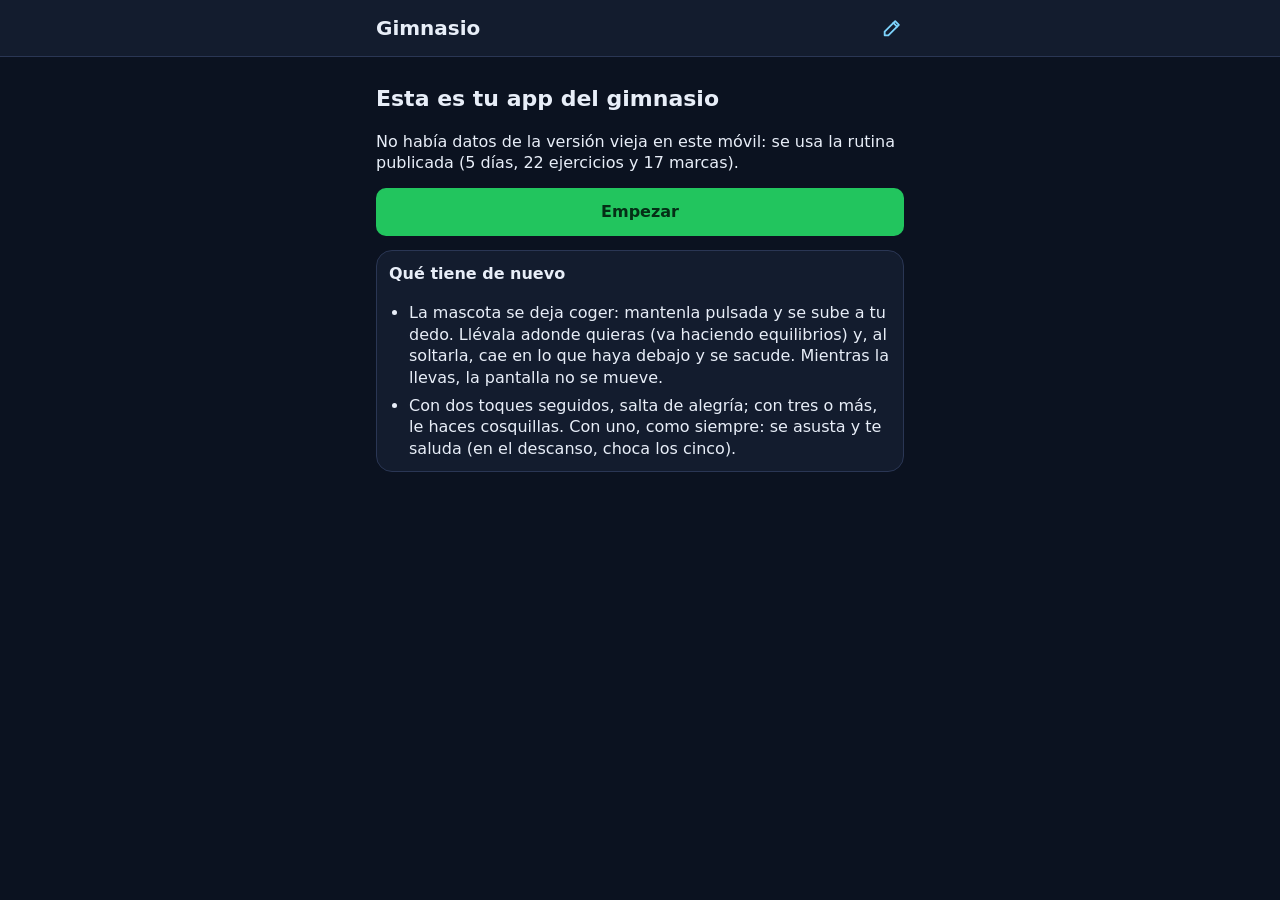
==== commit 582b3302: "1.3.8: tocarla más: dos toques, salta de alegría; tres, cosquillas; mantenerla pulsada, la coges (D-" ====
--- a/index.html
+++ b/index.html
@@ -9,7 +9,7 @@
   <meta name="theme-color" content="#131c2e" media="(prefers-color-scheme: dark)">
   <meta name="description" content="App del gimnasio: apunta series, descansos y marcas.">
   <!-- La misma versión que js/version.js y sw.js: si el HTML y el JavaScript no coinciden, la app no arranca a medias. -->
-  <meta name="gym-beta-version" content="1.3.7">
+  <meta name="gym-beta-version" content="1.3.8">
   <link rel="manifest" href="./manifest.json">
   <link rel="icon" href="./icon.svg" type="image/svg+xml">
   <link rel="apple-touch-icon" href="./icon.svg">
--- a/styles.css
+++ b/styles.css
@@ -869,6 +869,9 @@
 .mascota-capa { position: fixed; left: 0; top: 0; z-index: 15; pointer-events: none; will-change: transform; }
 .mascota-capa.en-pagina { position: absolute; }
 .mascota-capa[hidden] { display: none; }
+/* En tu dedo o cayendo de él (D-135, la 5): por encima de la cabecera, las barras de abajo y la navegación (30), pero
+   por debajo de las hojas (50) y los avisos (60). */
+.mascota-capa.encima { z-index: 45; }
 /* Su página en Ajustes: el color de cada luz junto a su nombre */
 .opcion-textos { display: flex; flex-direction: column; gap: 2px; min-width: 0; }
 .muestra-luz { flex: none; width: 18px; height: 18px; border-radius: 50%; }
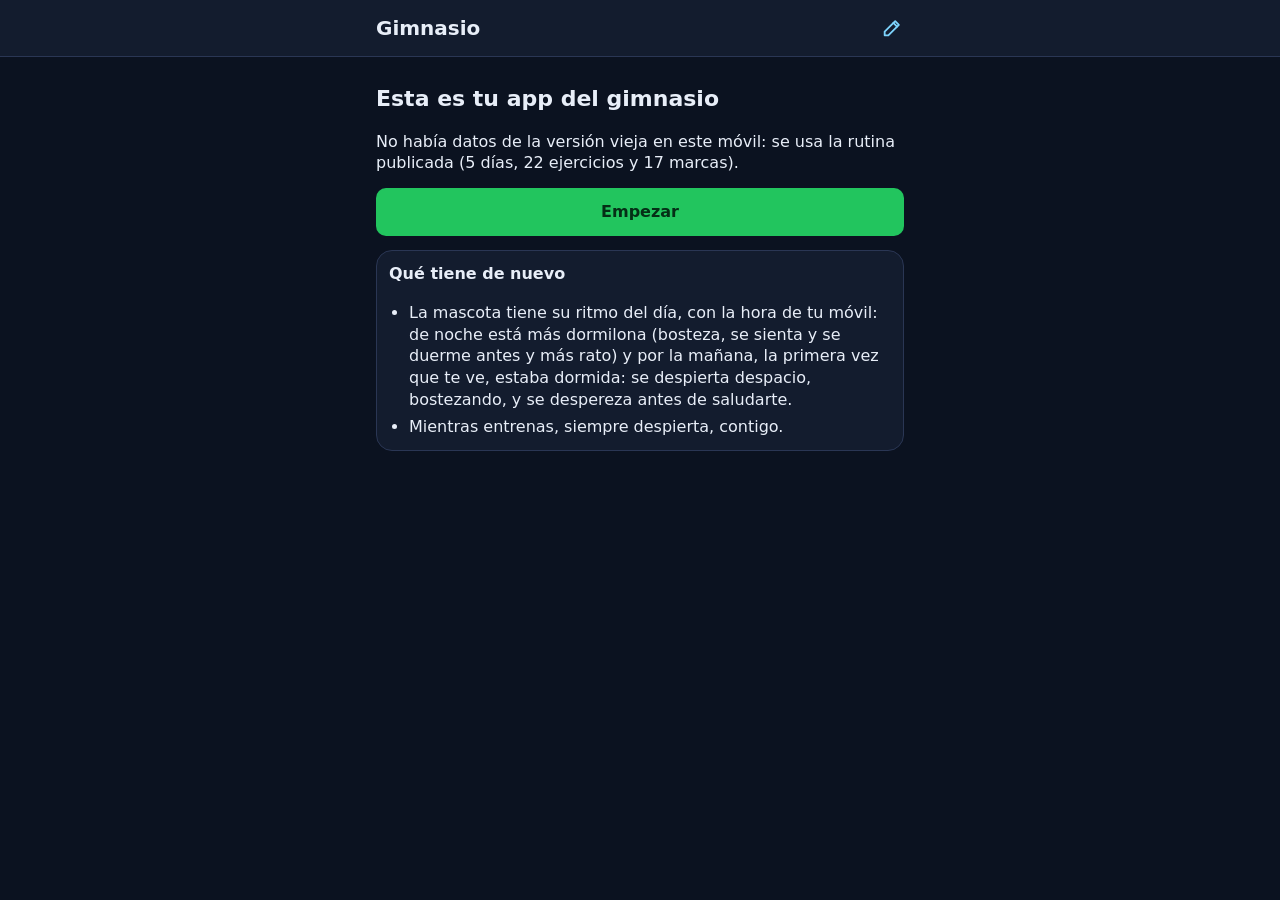
==== commit 7a34d053: "1.3.9: el ritmo del día de la mascota: de noche, más dormilona; por la mañana, se despereza (D-135, " ====
--- a/index.html
+++ b/index.html
@@ -9,7 +9,7 @@
   <meta name="theme-color" content="#131c2e" media="(prefers-color-scheme: dark)">
   <meta name="description" content="App del gimnasio: apunta series, descansos y marcas.">
   <!-- La misma versión que js/version.js y sw.js: si el HTML y el JavaScript no coinciden, la app no arranca a medias. -->
-  <meta name="gym-beta-version" content="1.3.8">
+  <meta name="gym-beta-version" content="1.3.9">
   <link rel="manifest" href="./manifest.json">
   <link rel="icon" href="./icon.svg" type="image/svg+xml">
   <link rel="apple-touch-icon" href="./icon.svg">
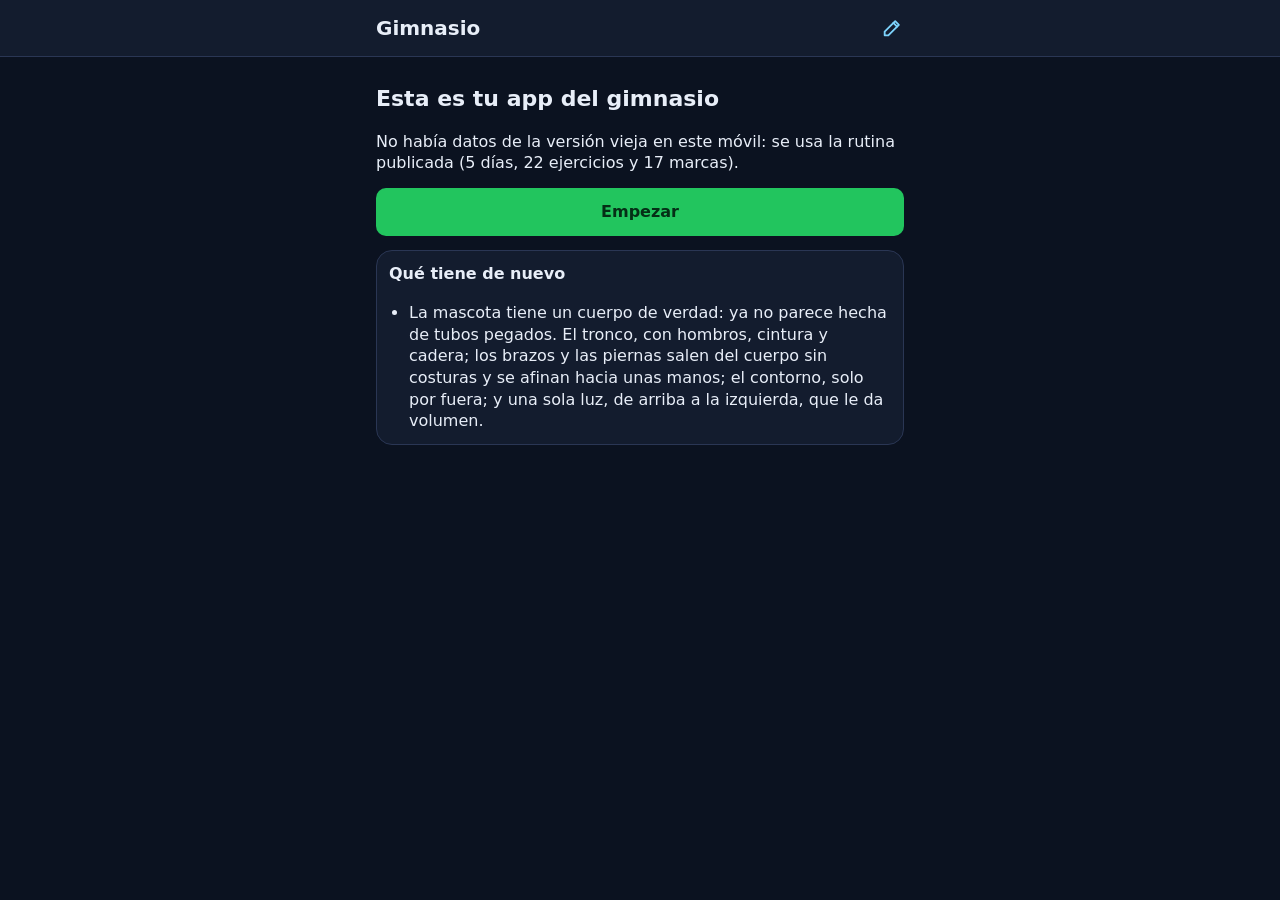
==== commit a259595c: "1.4.0: la mascota, con un cuerpo de verdad (D-138) traje-neon.js pinta por capas (capasDe()): cada c" ====
--- a/index.html
+++ b/index.html
@@ -9,7 +9,7 @@
   <meta name="theme-color" content="#131c2e" media="(prefers-color-scheme: dark)">
   <meta name="description" content="App del gimnasio: apunta series, descansos y marcas.">
   <!-- La misma versión que js/version.js y sw.js: si el HTML y el JavaScript no coinciden, la app no arranca a medias. -->
-  <meta name="gym-beta-version" content="1.3.9">
+  <meta name="gym-beta-version" content="1.4.0">
   <link rel="manifest" href="./manifest.json">
   <link rel="icon" href="./icon.svg" type="image/svg+xml">
   <link rel="apple-touch-icon" href="./icon.svg">
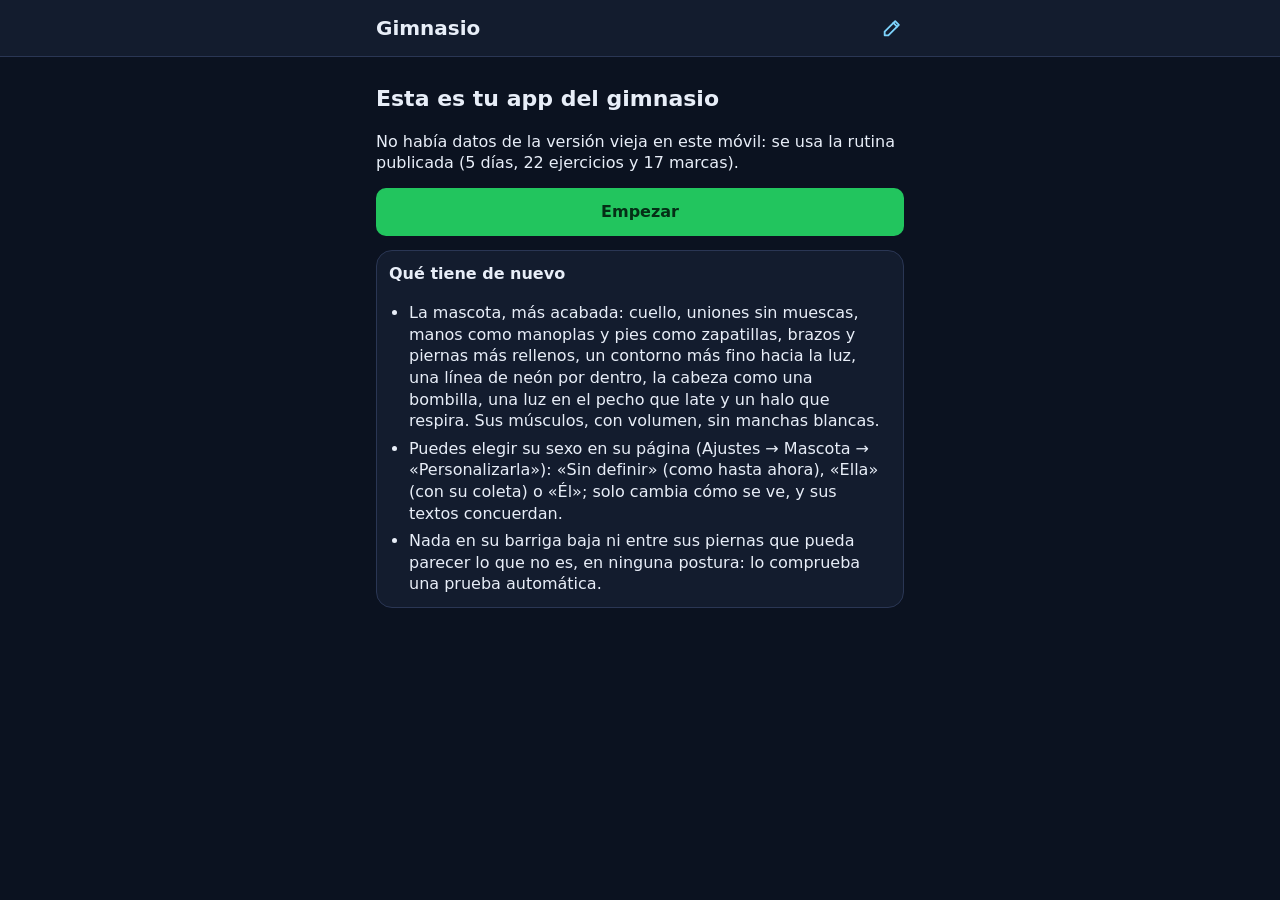
==== commit 075d67d8: "1.5.0: la mascota, acabada (el camino A), con su sexo a elegir y nada que parezca genitales (D-139 a" ====
--- a/index.html
+++ b/index.html
@@ -9,7 +9,7 @@
   <meta name="theme-color" content="#131c2e" media="(prefers-color-scheme: dark)">
   <meta name="description" content="App del gimnasio: apunta series, descansos y marcas.">
   <!-- La misma versión que js/version.js y sw.js: si el HTML y el JavaScript no coinciden, la app no arranca a medias. -->
-  <meta name="gym-beta-version" content="1.4.0">
+  <meta name="gym-beta-version" content="1.5.0">
   <link rel="manifest" href="./manifest.json">
   <link rel="icon" href="./icon.svg" type="image/svg+xml">
   <link rel="apple-touch-icon" href="./icon.svg">
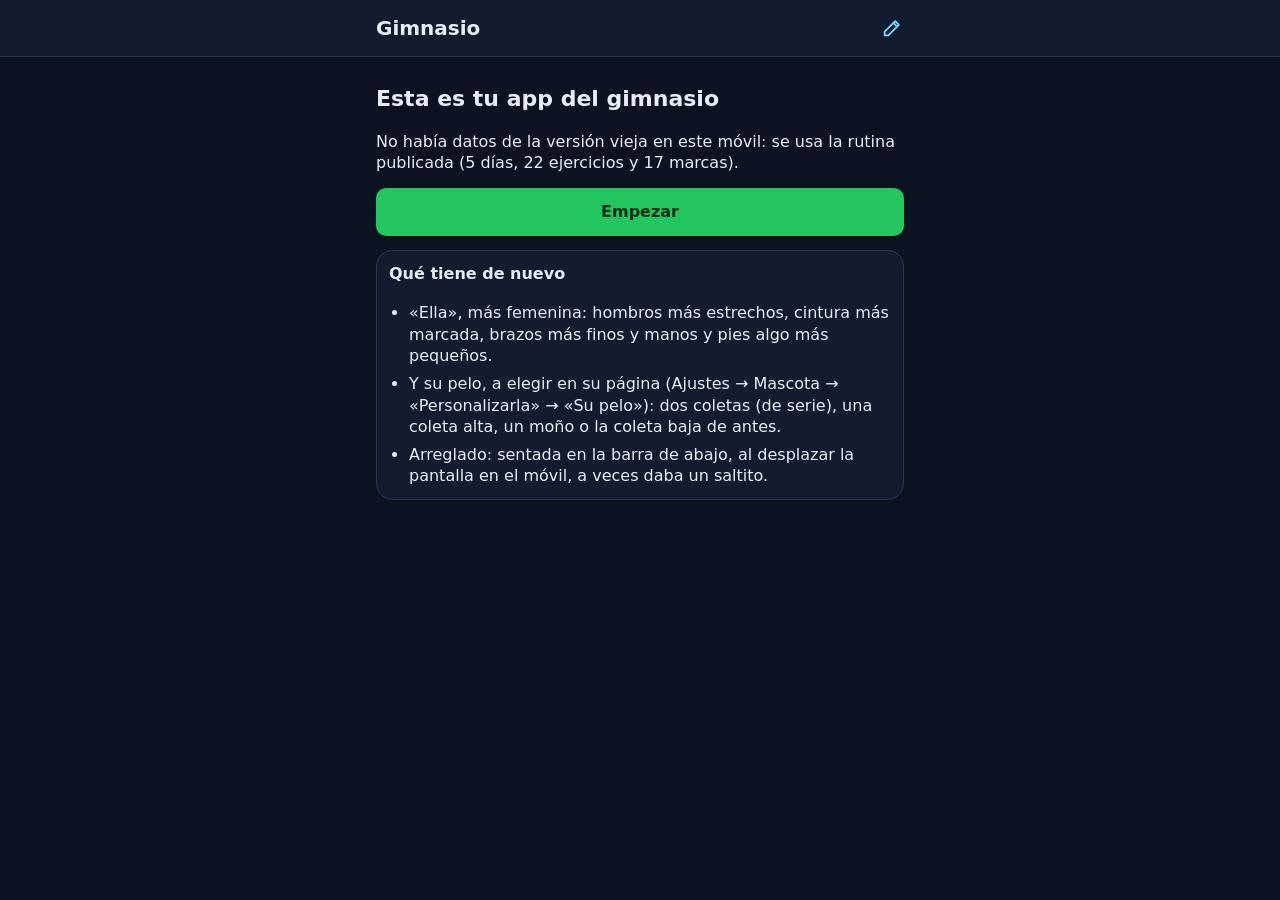
==== commit ec2c5bc3: "1.5.1: el pelo de «Ella», a elegir (dos coletas, de serie); «Ella», más femenina; y sin saltos al de" ====
--- a/index.html
+++ b/index.html
@@ -9,7 +9,7 @@
   <meta name="theme-color" content="#131c2e" media="(prefers-color-scheme: dark)">
   <meta name="description" content="App del gimnasio: apunta series, descansos y marcas.">
   <!-- La misma versión que js/version.js y sw.js: si el HTML y el JavaScript no coinciden, la app no arranca a medias. -->
-  <meta name="gym-beta-version" content="1.5.0">
+  <meta name="gym-beta-version" content="1.5.1">
   <link rel="manifest" href="./manifest.json">
   <link rel="icon" href="./icon.svg" type="image/svg+xml">
   <link rel="apple-touch-icon" href="./icon.svg">
--- a/styles.css
+++ b/styles.css
@@ -868,6 +868,9 @@
    recibe toques: los mira js/mascota/escenario.js. */
 .mascota-capa { position: fixed; left: 0; top: 0; z-index: 15; pointer-events: none; will-change: transform; }
 .mascota-capa.en-pagina { position: absolute; }
+/* En la barra de abajo o en el rincón: pegada por abajo, como la barra (en el móvil, al esconderse o salir la barra de
+   direcciones del navegador, se mueven juntas). */
+.mascota-capa.en-abajo { top: auto; bottom: 0; }
 .mascota-capa[hidden] { display: none; }
 /* En tu dedo o cayendo de él (D-135, la 5): por encima de la cabecera, las barras de abajo y la navegación (30), pero
    por debajo de las hojas (50) y los avisos (60). */
